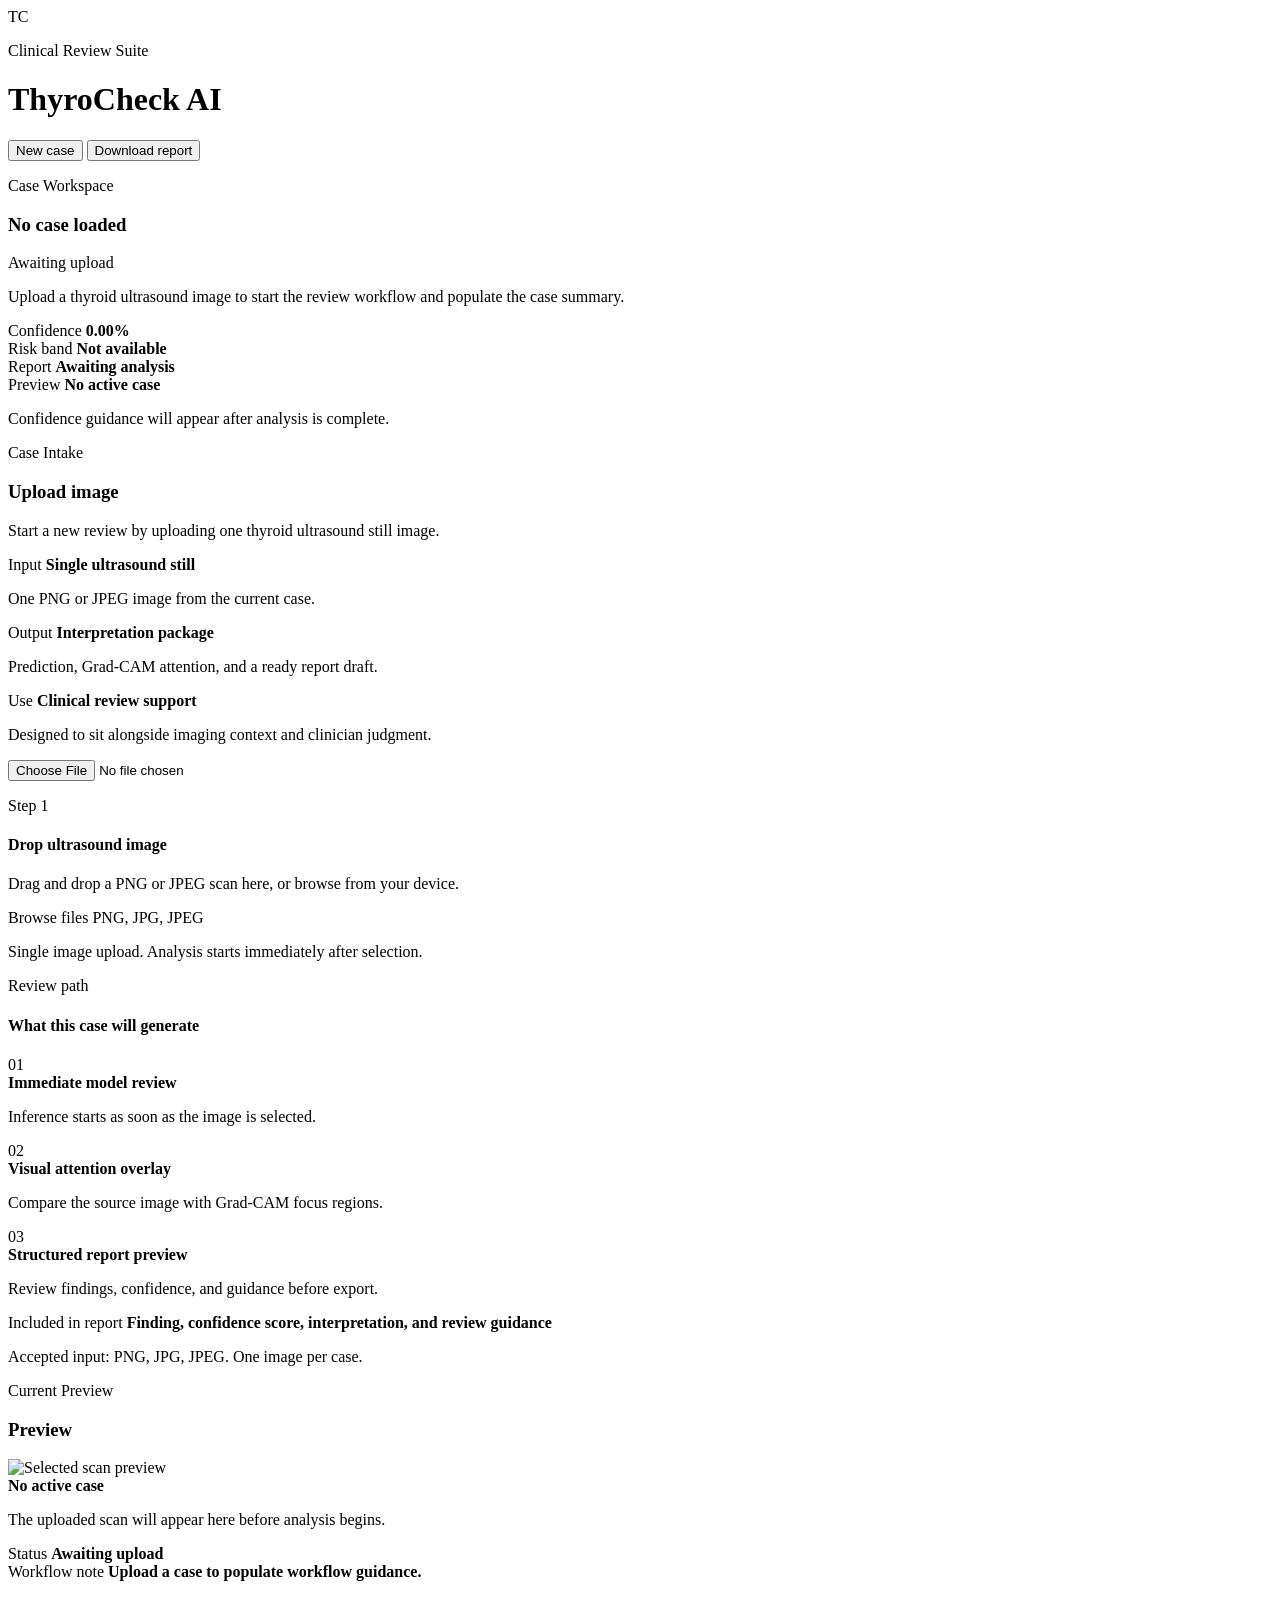
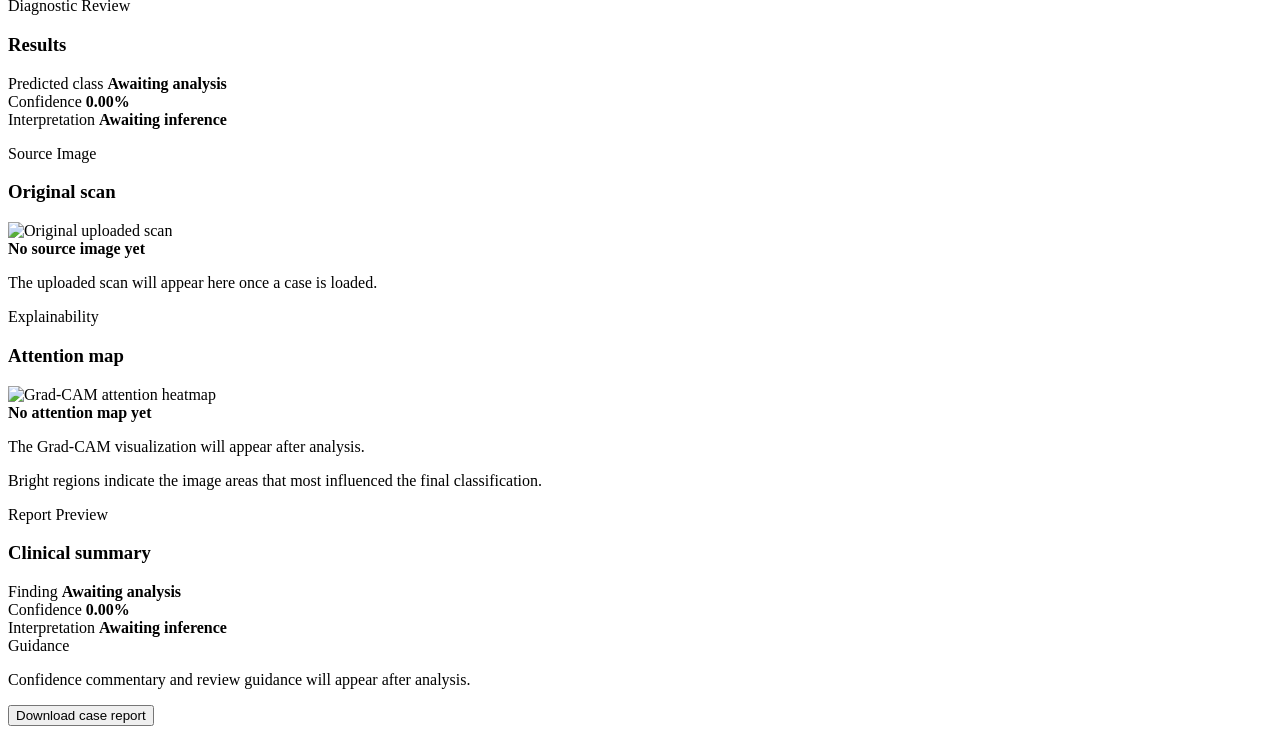
==== frontend/templates/index.html @ 91a9ffd2 "new template" ====
<!DOCTYPE html>
<html lang="en">

<head>
    <meta charset="UTF-8">
    <meta name="viewport" content="width=device-width, initial-scale=1.0">
    <title>ThyroCheck AI | Thyroid Ultrasound Review</title>
    <link rel="stylesheet" href="/static/style.css">
</head>

<body>
    <div class="app-shell">
        <header class="app-topbar animate-in">
            <div class="brand">
                <div class="brand-mark">TC</div>
                <div class="brand-copy">
                    <p class="eyebrow">Clinical Review Suite</p>
                    <h1>ThyroCheck AI</h1>
                </div>
            </div>

            <div class="topbar-actions">
                <button class="secondary-button" data-action="new-case" type="button">New case</button>
                <button class="primary-button" data-action="report" type="button">Download report</button>
            </div>
        </header>

        <main class="app-frame">
            <section class="case-banner animate-in animate-delay-1">
                <div class="case-banner-main">
                    <div class="case-banner-head">
                        <div>
                            <p class="eyebrow">Case Workspace</p>
                            <h3 id="heroLabel">No case loaded</h3>
                        </div>
                        <span class="status-tag neutral" id="analysisStatus">Awaiting upload</span>
                    </div>

                    <p class="case-banner-copy" id="clinicalSummary">
                        Upload a thyroid ultrasound image to start the review workflow and populate the case summary.
                    </p>
                </div>

                <div class="case-banner-side">
                    <div class="case-metric-grid">
                        <article class="banner-metric">
                            <span>Confidence</span>
                            <strong id="heroConfidence">0.00%</strong>
                        </article>
                        <article class="banner-metric">
                            <span>Risk band</span>
                            <strong id="riskBand">Not available</strong>
                        </article>
                        <article class="banner-metric">
                            <span>Report</span>
                            <strong id="reportSummary">Awaiting analysis</strong>
                        </article>
                        <article class="banner-metric">
                            <span>Preview</span>
                            <strong id="previewState">No active case</strong>
                        </article>
                    </div>

                    <div class="case-banner-footer">
                        <div class="confidence-track">
                            <span id="confidenceMeter"></span>
                        </div>
                        <p id="confidenceLabel">Confidence guidance will appear after analysis is complete.</p>
                    </div>
                </div>
            </section>

            <section class="workspace-shell animate-in animate-delay-2" id="workspace">
                <section class="workspace-main">
                    <div class="panel-header">
                        <div>
                            <p class="eyebrow">Case Intake</p>
                            <h3>Upload image</h3>
                            <p class="panel-copy">Start a new review by uploading one thyroid ultrasound still image.</p>
                        </div>
                    </div>

                    <div class="intake-info">
                        <article>
                            <span>Input</span>
                            <strong>Single ultrasound still</strong>
                            <p>One PNG or JPEG image from the current case.</p>
                        </article>
                        <article>
                            <span>Output</span>
                            <strong>Interpretation package</strong>
                            <p>Prediction, Grad-CAM attention, and a ready report draft.</p>
                        </article>
                        <article>
                            <span>Use</span>
                            <strong>Clinical review support</strong>
                            <p>Designed to sit alongside imaging context and clinician judgment.</p>
                        </article>
                    </div>

                    <label class="upload-stage" id="dropZone" for="fileInput">
                        <input type="file" id="fileInput" accept="image/png,image/jpeg,image/jpg">
                        <div class="upload-stage-inner">
                            <div class="upload-layout">
                                <div class="upload-primary">
                                    <div class="upload-mark">
                                        <span></span>
                                    </div>
                                    <p class="upload-kicker">Step 1</p>
                                    <h4>Drop ultrasound image</h4>
                                    <p>Drag and drop a PNG or JPEG scan here, or browse from your device.</p>
                                    <div class="upload-actions">
                                        <span class="upload-button">Browse files</span>
                                        <span class="upload-spec">PNG, JPG, JPEG</span>
                                    </div>
                                    <p class="upload-note">Single image upload. Analysis starts immediately after selection.</p>
                                </div>

                                <aside class="upload-secondary">
                                    <p class="upload-kicker">Review path</p>
                                    <h4>What this case will generate</h4>

                                    <div class="upload-step">
                                        <span>01</span>
                                        <div>
                                            <strong>Immediate model review</strong>
                                            <p>Inference starts as soon as the image is selected.</p>
                                        </div>
                                    </div>
                                    <div class="upload-step">
                                        <span>02</span>
                                        <div>
                                            <strong>Visual attention overlay</strong>
                                            <p>Compare the source image with Grad-CAM focus regions.</p>
                                        </div>
                                    </div>
                                    <div class="upload-step">
                                        <span>03</span>
                                        <div>
                                            <strong>Structured report preview</strong>
                                            <p>Review findings, confidence, and guidance before export.</p>
                                        </div>
                                    </div>

                                    <div class="upload-preview-card">
                                        <span>Included in report</span>
                                        <strong>Finding, confidence score, interpretation, and review guidance</strong>
                                    </div>
                                </aside>
                            </div>
                        </div>
                    </label>

                    <p class="upload-support" id="uploadSupport">Accepted input: PNG, JPG, JPEG. One image per case.</p>

                    <div class="loader" id="loader" aria-hidden="true"></div>
                </section>

                <aside class="workspace-side is-hidden" id="previewPanel">
                    <div class="panel-header">
                        <div>
                            <p class="eyebrow">Current Preview</p>
                            <h3>Preview</h3>
                        </div>
                    </div>

                    <div class="image-stage image-stage-hero" id="previewStage">
                        <img id="heroPreview" alt="Selected scan preview">
                        <div class="image-placeholder" id="previewEmpty">
                            <strong>No active case</strong>
                            <p>The uploaded scan will appear here before analysis begins.</p>
                        </div>
                    </div>

                    <div class="workspace-side-meta">
                        <div>
                            <span>Status</span>
                            <strong id="analysisStatusText">Awaiting upload</strong>
                        </div>
                        <div>
                            <span>Workflow note</span>
                            <strong id="opsNote">Upload a case to populate workflow guidance.</strong>
                        </div>
                    </div>
                </aside>
            </section>

            <section class="review-shell is-hidden animate-in animate-delay-3" id="review">
                <div class="review-header">
                    <div>
                        <p class="eyebrow">Diagnostic Review</p>
                        <h3>Results</h3>
                    </div>

                    <div class="metric-ribbon">
                        <article class="metric-item">
                            <span>Predicted class</span>
                            <strong id="predBadge" class="prediction-badge neutral">Awaiting analysis</strong>
                        </article>
                        <article class="metric-item">
                            <span>Confidence</span>
                            <strong id="confPercent">0.00%</strong>
                        </article>
                        <article class="metric-item">
                            <span>Interpretation</span>
                            <strong id="clinicalInterpretation">Awaiting inference</strong>
                        </article>
                    </div>
                </div>

                <div class="review-grid">
                    <article class="review-panel">
                        <div class="panel-header">
                            <div>
                                <p class="eyebrow">Source Image</p>
                                <h3>Original scan</h3>
                            </div>
                        </div>

                        <div class="image-stage" id="originalStage">
                            <img id="originalImg" alt="Original uploaded scan">
                            <div class="image-placeholder" id="originalPlaceholder">
                                <strong>No source image yet</strong>
                                <p>The uploaded scan will appear here once a case is loaded.</p>
                            </div>
                        </div>
                    </article>

                    <article class="review-panel">
                        <div class="panel-header">
                            <div>
                                <p class="eyebrow">Explainability</p>
                                <h3>Attention map</h3>
                            </div>
                        </div>

                        <div class="image-stage" id="gradcamStage">
                            <img id="gradcamImg" alt="Grad-CAM attention heatmap">
                            <div class="image-placeholder" id="gradcamPlaceholder">
                                <strong>No attention map yet</strong>
                                <p>The Grad-CAM visualization will appear after analysis.</p>
                            </div>
                        </div>

                        <p class="card-copy" id="gradcamSummary">
                            Bright regions indicate the image areas that most influenced the final classification.
                        </p>
                    </article>

                    <aside class="review-summary">
                        <div class="panel-header">
                            <div>
                                <p class="eyebrow">Report Preview</p>
                                <h3>Clinical summary</h3>
                            </div>
                        </div>

                        <article class="report-preview">
                            <div class="report-preview-row">
                                <span>Finding</span>
                                <strong id="reportPreviewFinding">Awaiting analysis</strong>
                            </div>
                            <div class="report-preview-row">
                                <span>Confidence</span>
                                <strong id="confidenceReadout">0.00%</strong>
                            </div>
                            <div class="report-preview-row">
                                <span>Interpretation</span>
                                <strong id="reportPreviewInterpretation">Awaiting inference</strong>
                            </div>
                            <div class="report-preview-row">
                                <span>Guidance</span>
                                <p id="analysisNote">Confidence commentary and review guidance will appear after analysis.</p>
                            </div>
                        </article>
                    </aside>
                </div>

                <div class="review-footer">
                    <button class="primary-button report-button" id="downloadBtn" type="button">Download case report</button>
                </div>
            </section>
        </main>
    </div>

    <div class="alert" id="customAlert"></div>

    <script src="/static/app.js"></script>
</body>

</html>
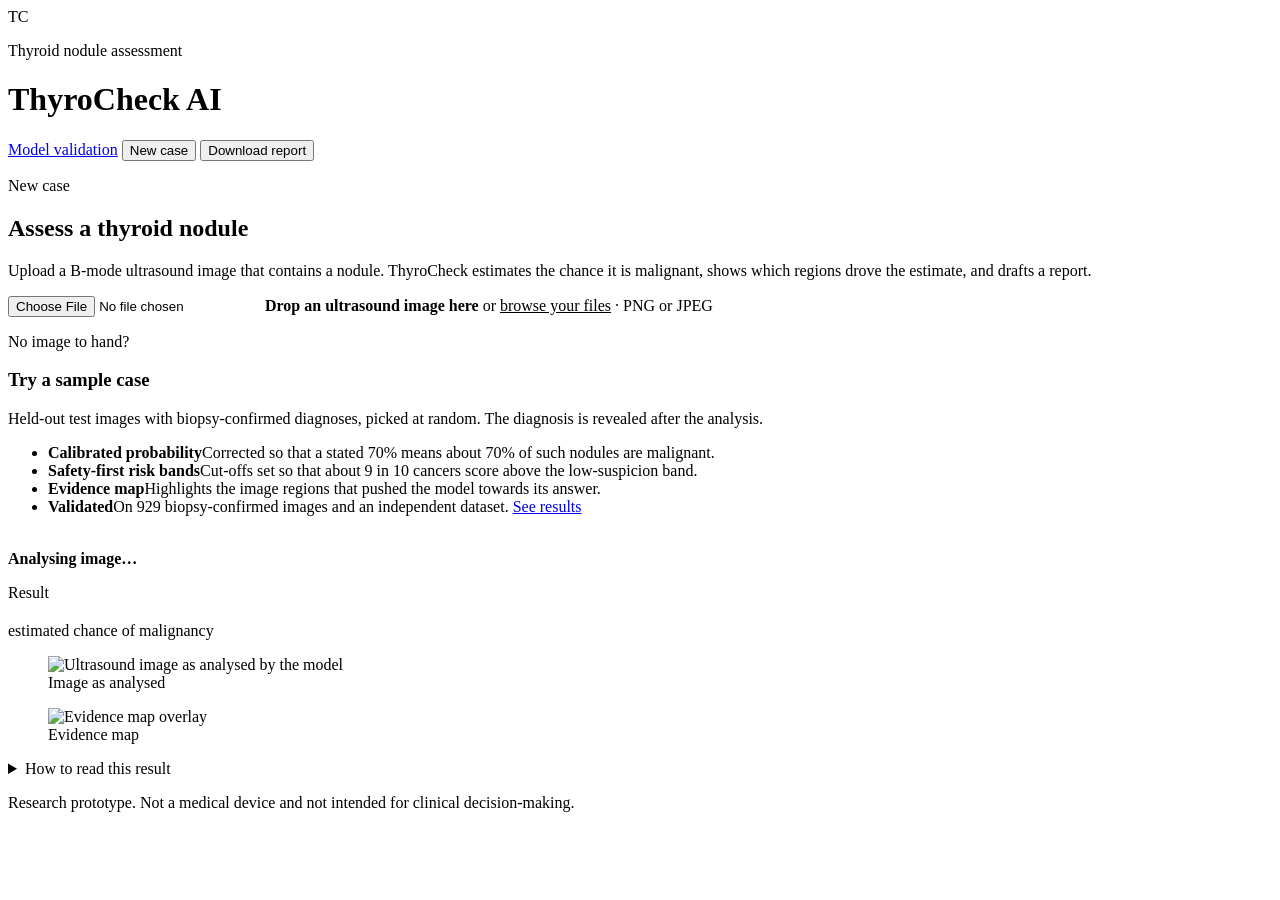
==== commit 911133cb: "redesign case review page" ====
--- a/frontend/templates/index.html
+++ b/frontend/templates/index.html
@@ -4,288 +4,133 @@
 <head>
     <meta charset="UTF-8">
     <meta name="viewport" content="width=device-width, initial-scale=1.0">
-    <title>ThyroCheck AI | Thyroid Ultrasound Review</title>
+    <title>ThyroCheck AI | Thyroid Nodule Assessment</title>
     <link rel="stylesheet" href="/static/style.css">
+    <link rel="stylesheet" href="/static/case.css?v=3">
 </head>
 
 <body>
     <div class="app-shell">
-        <header class="app-topbar animate-in">
+        <header class="app-topbar">
             <div class="brand">
                 <div class="brand-mark">TC</div>
                 <div class="brand-copy">
-                    <p class="eyebrow">Clinical Review Suite</p>
+                    <p class="eyebrow">Thyroid nodule assessment</p>
                     <h1>ThyroCheck AI</h1>
                 </div>
             </div>
-
             <div class="topbar-actions">
-                <button class="secondary-button" data-action="new-case" type="button">New case</button>
-                <button class="primary-button" data-action="report" type="button">Download report</button>
+                <a class="secondary-button" href="/benchmark">Model validation</a>
+                <button class="secondary-button is-hidden" id="newCaseBtn" type="button">New case</button>
+                <button class="primary-button is-hidden" id="reportBtn" type="button">Download report</button>
             </div>
         </header>
 
-        <main class="app-frame">
-            <section class="case-banner animate-in animate-delay-1">
-                <div class="case-banner-main">
-                    <div class="case-banner-head">
-                        <div>
-                            <p class="eyebrow">Case Workspace</p>
-                            <h3 id="heroLabel">No case loaded</h3>
-                        </div>
-                        <span class="status-tag neutral" id="analysisStatus">Awaiting upload</span>
-                    </div>
+        <main class="case-main">
+            <!-- Intake -->
+            <section class="card intake" id="intake">
+                <div class="intake-upload">
+                    <p class="eyebrow">New case</p>
+                    <h2>Assess a thyroid nodule</h2>
+                    <p class="lede">Upload a B-mode ultrasound image that contains a nodule. ThyroCheck estimates the chance
+                        it is malignant, shows which regions drove the estimate, and drafts a report.</p>
 
-                    <p class="case-banner-copy" id="clinicalSummary">
-                        Upload a thyroid ultrasound image to start the review workflow and populate the case summary.
-                    </p>
+                    <label class="dropzone" id="dropZone" for="fileInput">
+                        <input type="file" id="fileInput" accept="image/png,image/jpeg">
+                        <span class="dropzone-icon" aria-hidden="true"></span>
+                        <strong>Drop an ultrasound image here</strong>
+                        <span>or <u>browse your files</u> · PNG or JPEG</span>
+                    </label>
                 </div>
 
-                <div class="case-banner-side">
-                    <div class="case-metric-grid">
-                        <article class="banner-metric">
-                            <span>Confidence</span>
-                            <strong id="heroConfidence">0.00%</strong>
-                        </article>
-                        <article class="banner-metric">
-                            <span>Risk band</span>
-                            <strong id="riskBand">Not available</strong>
-                        </article>
-                        <article class="banner-metric">
-                            <span>Report</span>
-                            <strong id="reportSummary">Awaiting analysis</strong>
-                        </article>
-                        <article class="banner-metric">
-                            <span>Preview</span>
-                            <strong id="previewState">No active case</strong>
-                        </article>
-                    </div>
+                <aside class="samples">
+                    <p class="eyebrow">No image to hand?</p>
+                    <h3>Try a sample case</h3>
+                    <p class="samples-sub">Held-out test images with biopsy-confirmed diagnoses, picked at random.
+                        The diagnosis is revealed after the analysis.</p>
+                    <div class="sample-grid" id="sampleGrid"></div>
+                    <p class="attribution" id="sampleAttribution"></p>
+                </aside>
+            </section>
 
-                    <div class="case-banner-footer">
-                        <div class="confidence-track">
-                            <span id="confidenceMeter"></span>
-                        </div>
-                        <p id="confidenceLabel">Confidence guidance will appear after analysis is complete.</p>
-                    </div>
+            <ul class="facts" id="facts">
+                <li><strong>Calibrated probability</strong><span>Corrected so that a stated 70% means about 70% of such nodules are malignant.</span></li>
+                <li><strong>Safety-first risk bands</strong><span>Cut-offs set so that about 9 in 10 cancers score above the low-suspicion band.</span></li>
+                <li><strong>Evidence map</strong><span>Highlights the image regions that pushed the model towards its answer.</span></li>
+                <li><strong>Validated</strong><span>On 929 biopsy-confirmed images and an independent dataset. <a href="/benchmark">See results</a></span></li>
+            </ul>
+
+            <!-- Working -->
+            <section class="card working is-hidden" id="working" aria-live="polite">
+                <img id="workingPreview" alt="">
+                <div>
+                    <div class="spinner" aria-hidden="true"></div>
+                    <strong>Analysing image…</strong>
+                    <span id="workingName"></span>
                 </div>
             </section>
 
-            <section class="workspace-shell animate-in animate-delay-2" id="workspace">
-                <section class="workspace-main">
-                    <div class="panel-header">
-                        <div>
-                            <p class="eyebrow">Case Intake</p>
-                            <h3>Upload image</h3>
-                            <p class="panel-copy">Start a new review by uploading one thyroid ultrasound still image.</p>
+            <!-- Result -->
+            <section class="card result is-hidden" id="result" aria-live="polite">
+                <div class="result-head">
+                    <div>
+                        <p class="eyebrow">Result</p>
+                        <h2 id="resultFile"></h2>
+                    </div>
+                    <span class="truth is-hidden" id="truthChip"></span>
+                </div>
+
+                <div class="result-grid">
+                    <div class="risk" id="riskPanel">
+                        <span class="band-chip" id="bandChip"></span>
+                        <div class="prob">
+                            <strong id="probValue"></strong>
+                            <span>estimated chance of malignancy</span>
                         </div>
+
+                        <div class="scale" aria-hidden="true">
+                            <div class="scale-track" id="scaleTrack">
+                                <span class="seg low"></span>
+                                <span class="seg mid"></span>
+                                <span class="seg high"></span>
+                                <span class="marker" id="scaleMarker"></span>
+                            </div>
+                            <div class="scale-labels" id="scaleLabels"></div>
+                        </div>
+
+                        <p class="guidance" id="guidance"></p>
                     </div>
 
-                    <div class="intake-info">
-                        <article>
-                            <span>Input</span>
-                            <strong>Single ultrasound still</strong>
-                            <p>One PNG or JPEG image from the current case.</p>
-                        </article>
-                        <article>
-                            <span>Output</span>
-                            <strong>Interpretation package</strong>
-                            <p>Prediction, Grad-CAM attention, and a ready report draft.</p>
-                        </article>
-                        <article>
-                            <span>Use</span>
-                            <strong>Clinical review support</strong>
-                            <p>Designed to sit alongside imaging context and clinician judgment.</p>
-                        </article>
-                    </div>
-
-                    <label class="upload-stage" id="dropZone" for="fileInput">
-                        <input type="file" id="fileInput" accept="image/png,image/jpeg,image/jpg">
-                        <div class="upload-stage-inner">
-                            <div class="upload-layout">
-                                <div class="upload-primary">
-                                    <div class="upload-mark">
-                                        <span></span>
-                                    </div>
-                                    <p class="upload-kicker">Step 1</p>
-                                    <h4>Drop ultrasound image</h4>
-                                    <p>Drag and drop a PNG or JPEG scan here, or browse from your device.</p>
-                                    <div class="upload-actions">
-                                        <span class="upload-button">Browse files</span>
-                                        <span class="upload-spec">PNG, JPG, JPEG</span>
-                                    </div>
-                                    <p class="upload-note">Single image upload. Analysis starts immediately after selection.</p>
-                                </div>
-
-                                <aside class="upload-secondary">
-                                    <p class="upload-kicker">Review path</p>
-                                    <h4>What this case will generate</h4>
-
-                                    <div class="upload-step">
-                                        <span>01</span>
-                                        <div>
-                                            <strong>Immediate model review</strong>
-                                            <p>Inference starts as soon as the image is selected.</p>
-                                        </div>
-                                    </div>
-                                    <div class="upload-step">
-                                        <span>02</span>
-                                        <div>
-                                            <strong>Visual attention overlay</strong>
-                                            <p>Compare the source image with Grad-CAM focus regions.</p>
-                                        </div>
-                                    </div>
-                                    <div class="upload-step">
-                                        <span>03</span>
-                                        <div>
-                                            <strong>Structured report preview</strong>
-                                            <p>Review findings, confidence, and guidance before export.</p>
-                                        </div>
-                                    </div>
-
-                                    <div class="upload-preview-card">
-                                        <span>Included in report</span>
-                                        <strong>Finding, confidence score, interpretation, and review guidance</strong>
-                                    </div>
-                                </aside>
-                            </div>
-                        </div>
-                    </label>
-
-                    <p class="upload-support" id="uploadSupport">Accepted input: PNG, JPG, JPEG. One image per case.</p>
-
-                    <div class="loader" id="loader" aria-hidden="true"></div>
-                </section>
-
-                <aside class="workspace-side is-hidden" id="previewPanel">
-                    <div class="panel-header">
-                        <div>
-                            <p class="eyebrow">Current Preview</p>
-                            <h3>Preview</h3>
-                        </div>
-                    </div>
-
-                    <div class="image-stage image-stage-hero" id="previewStage">
-                        <img id="heroPreview" alt="Selected scan preview">
-                        <div class="image-placeholder" id="previewEmpty">
-                            <strong>No active case</strong>
-                            <p>The uploaded scan will appear here before analysis begins.</p>
-                        </div>
-                    </div>
-
-                    <div class="workspace-side-meta">
-                        <div>
-                            <span>Status</span>
-                            <strong id="analysisStatusText">Awaiting upload</strong>
-                        </div>
-                        <div>
-                            <span>Workflow note</span>
-                            <strong id="opsNote">Upload a case to populate workflow guidance.</strong>
-                        </div>
-                    </div>
-                </aside>
-            </section>
-
-            <section class="review-shell is-hidden animate-in animate-delay-3" id="review">
-                <div class="review-header">
-                    <div>
-                        <p class="eyebrow">Diagnostic Review</p>
-                        <h3>Results</h3>
-                    </div>
-
-                    <div class="metric-ribbon">
-                        <article class="metric-item">
-                            <span>Predicted class</span>
-                            <strong id="predBadge" class="prediction-badge neutral">Awaiting analysis</strong>
-                        </article>
-                        <article class="metric-item">
-                            <span>Confidence</span>
-                            <strong id="confPercent">0.00%</strong>
-                        </article>
-                        <article class="metric-item">
-                            <span>Interpretation</span>
-                            <strong id="clinicalInterpretation">Awaiting inference</strong>
-                        </article>
+                    <div class="images">
+                        <figure>
+                            <img id="inputImg" alt="Ultrasound image as analysed by the model">
+                            <figcaption>Image as analysed</figcaption>
+                        </figure>
+                        <figure>
+                            <img id="camImg" alt="Evidence map overlay">
+                            <figcaption id="camCaption">Evidence map</figcaption>
+                        </figure>
                     </div>
                 </div>
 
-                <div class="review-grid">
-                    <article class="review-panel">
-                        <div class="panel-header">
-                            <div>
-                                <p class="eyebrow">Source Image</p>
-                                <h3>Original scan</h3>
-                            </div>
-                        </div>
+                <details class="how-to-read">
+                    <summary>How to read this result</summary>
+                    <ul>
+                        <li><strong>Low suspicion</strong>: below the rule-out cut-off. About 9 in 10 cancers in testing scored above it.</li>
+                        <li><strong>Indeterminate</strong>: the model is not confident either way. Use specialist review and TI-RADS scoring.</li>
+                        <li><strong>High suspicion</strong>: above the rule-in cut-off. About 9 in 10 benign nodules in testing scored below it.</li>
+                        <li>The evidence map shows where the model looked, not a nodule outline. The model does not detect nodules and assumes one is present.</li>
+                        <li>Probabilities were calibrated on one dataset and may need adjusting for a different hospital's patient mix.</li>
+                    </ul>
+                </details>
+            </section>
 
-                        <div class="image-stage" id="originalStage">
-                            <img id="originalImg" alt="Original uploaded scan">
-                            <div class="image-placeholder" id="originalPlaceholder">
-                                <strong>No source image yet</strong>
-                                <p>The uploaded scan will appear here once a case is loaded.</p>
-                            </div>
-                        </div>
-                    </article>
-
-                    <article class="review-panel">
-                        <div class="panel-header">
-                            <div>
-                                <p class="eyebrow">Explainability</p>
-                                <h3>Attention map</h3>
-                            </div>
-                        </div>
-
-                        <div class="image-stage" id="gradcamStage">
-                            <img id="gradcamImg" alt="Grad-CAM attention heatmap">
-                            <div class="image-placeholder" id="gradcamPlaceholder">
-                                <strong>No attention map yet</strong>
-                                <p>The Grad-CAM visualization will appear after analysis.</p>
-                            </div>
-                        </div>
-
-                        <p class="card-copy" id="gradcamSummary">
-                            Bright regions indicate the image areas that most influenced the final classification.
-                        </p>
-                    </article>
-
-                    <aside class="review-summary">
-                        <div class="panel-header">
-                            <div>
-                                <p class="eyebrow">Report Preview</p>
-                                <h3>Clinical summary</h3>
-                            </div>
-                        </div>
-
-                        <article class="report-preview">
-                            <div class="report-preview-row">
-                                <span>Finding</span>
-                                <strong id="reportPreviewFinding">Awaiting analysis</strong>
-                            </div>
-                            <div class="report-preview-row">
-                                <span>Confidence</span>
-                                <strong id="confidenceReadout">0.00%</strong>
-                            </div>
-                            <div class="report-preview-row">
-                                <span>Interpretation</span>
-                                <strong id="reportPreviewInterpretation">Awaiting inference</strong>
-                            </div>
-                            <div class="report-preview-row">
-                                <span>Guidance</span>
-                                <p id="analysisNote">Confidence commentary and review guidance will appear after analysis.</p>
-                            </div>
-                        </article>
-                    </aside>
-                </div>
-
-                <div class="review-footer">
-                    <button class="primary-button report-button" id="downloadBtn" type="button">Download case report</button>
-                </div>
-            </section>
+            <p class="disclaimer">Research prototype. Not a medical device and not intended for clinical decision-making.</p>
         </main>
     </div>
 
-    <div class="alert" id="customAlert"></div>
-
-    <script src="/static/app.js"></script>
+    <div class="alert" id="customAlert" role="alert"></div>
+    <script src="/static/app.js?v=3"></script>
 </body>
 
 </html>
